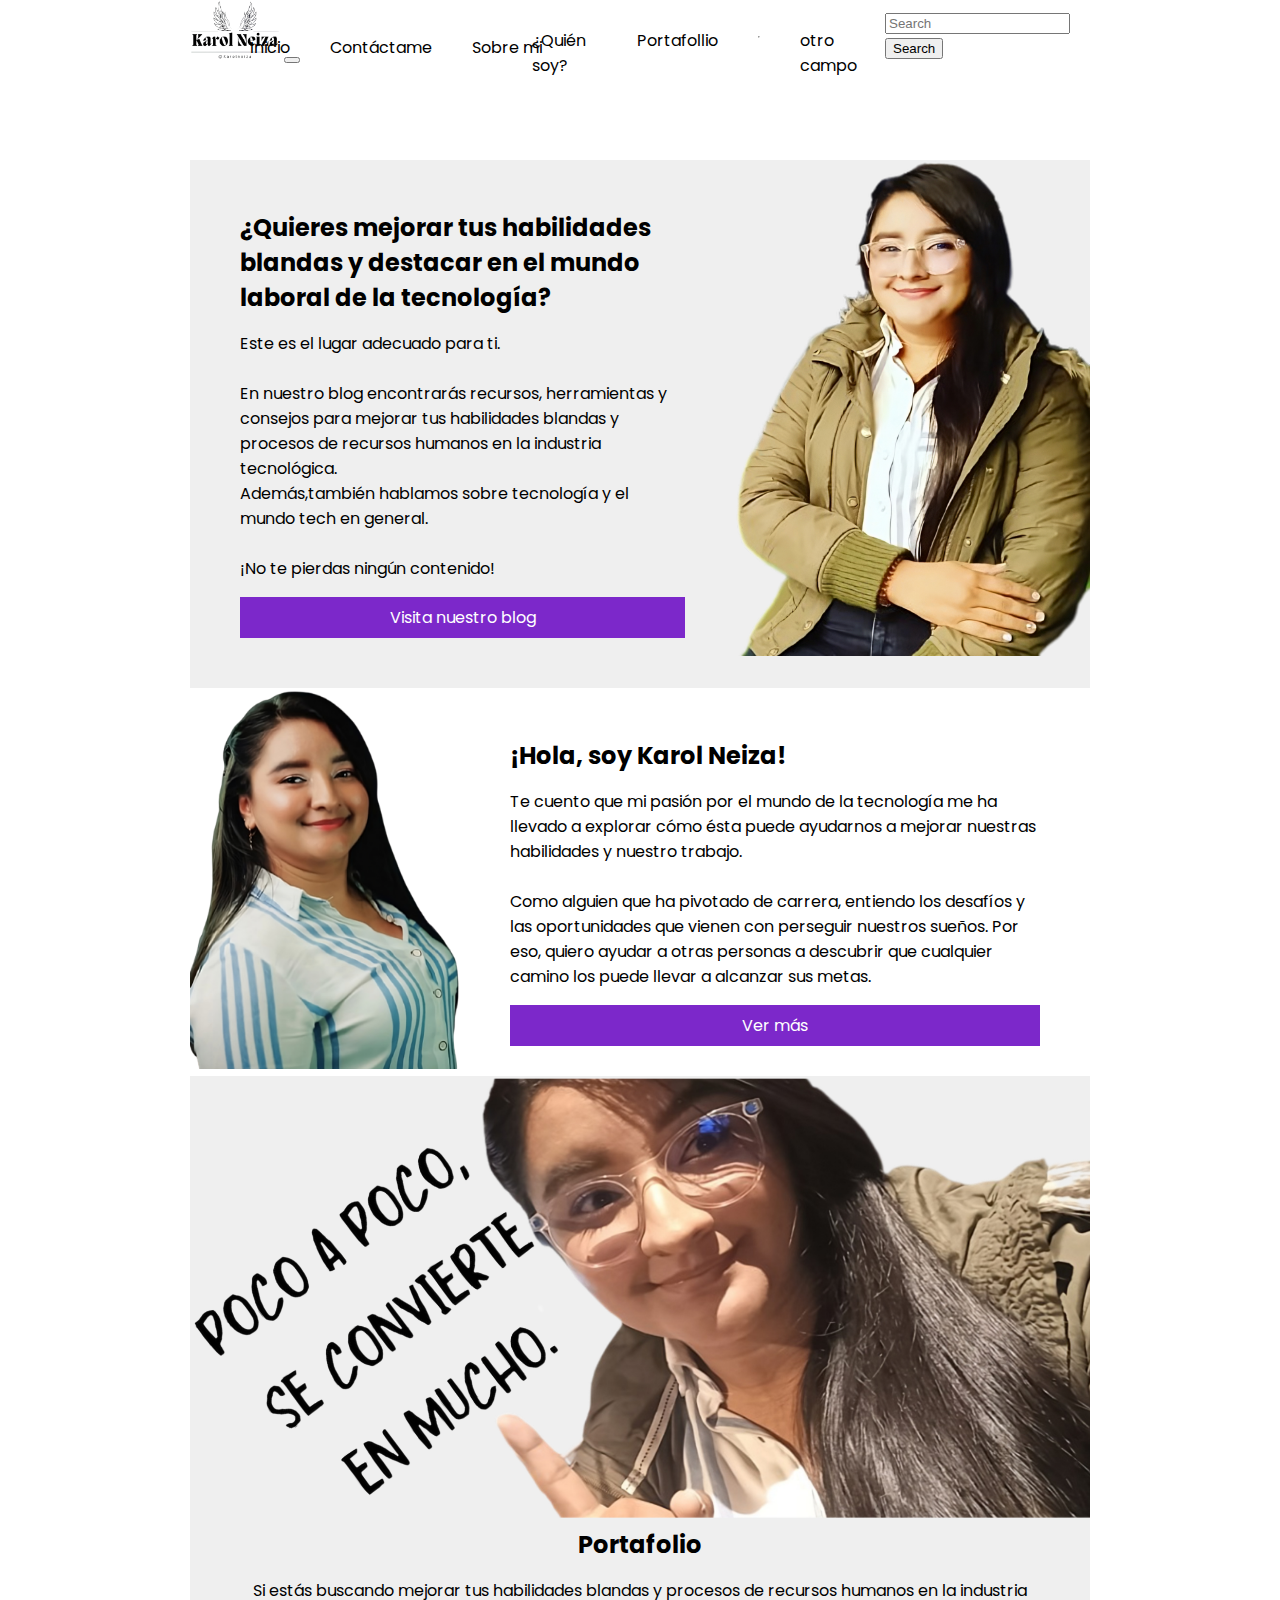
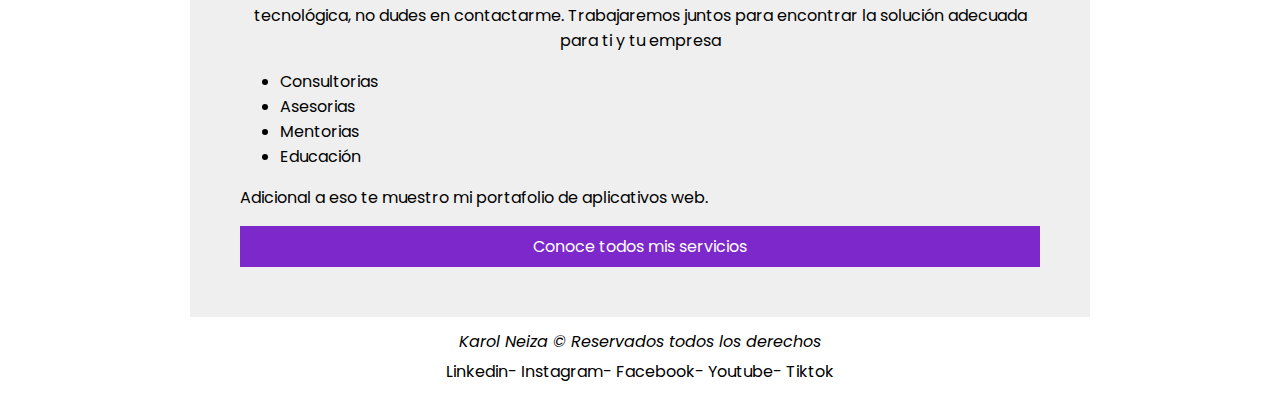
==== index.html @ 18dbb73e "Pagina karol neiza sin formulario" ====
<!DOCTYPE html>
<html lang="en">

<head>
    <meta charset="UTF-8">
    <meta http-equiv="X-UA-Compatible" content="IE=edge">
    <meta name="viewport" content="width=device-width, initial-scale=1.0">
    <title>Document</title>
    <!-- Responsive boostrap -->
    <link href="https://cdn.jsdelivr.net/npm/bootstrap@5.3.0-alpha1/dist/css/bootstrap.min.css" rel="stylesheet" integrity="sha384-GLhlTQ8iRABdZLl6O3oVMWSktQOp6b7In1Zl3/Jr59b6EGGoI1aFkw7cmDA6j6gD" crossorigin="anonymous">
    <!-- conexion para la tipografía de la letra -->
    <link rel="preconnect" href="https://fonts.googleapis.com">
    <link rel="preconnect" href="https://fonts.gstatic.com" crossorigin>
    <link href="https://fonts.googleapis.com/css2?family=Poppins:wght@300&display=swap" rel="stylesheet">

    
    <link rel="stylesheet" href="./CSS/iniciostyle.css">
    <!-- alt + shift + f para acomodar los textos -->
    <!-- Responsive -->
    <!-- <link rel="stylesheet" href="./CSS/mq.css"> -->
</head>

<body>

    <!-- Menu de navegación -->

    <nav class="navbar navbar-expand-lg navbar-white bg-white">
        <div class="container-fluid">
          <a class="navbar-brand" href="#"><img src="./imagenes/logo.png" alt="" width="90" height="60"></a>
          <button class="navbar-toggler" type="button" data-bs-toggle="collapse" data-bs-target="#navbarSupportedContent" aria-controls="navbarSupportedContent" aria-expanded="false" aria-label="Toggle navigation">
            <span class="navbar-toggler-icon"></span>
          </button>
          <div class="collapse navbar-collapse" id="navbarSupportedContent">
            <ul class="navbar-nav me-auto mb-2 mb-lg-0">
              <li class="nav-item">
                <a class="nav-link active" aria-current="page" href="#">Inicio</a>
              </li>
              <li class="nav-item">
                <a class="nav-link" href="./pagina.html">Contáctame</a>
              </li>
              <li class="nav-item dropdown">
                <a class="nav-link dropdown-toggle" href="#" id="navbarDropdown" role="button" data-bs-toggle="dropdown" aria-expanded="false">
                  Sobre mi
                </a>
                <ul class="dropdown-menu" aria-labelledby="navbarDropdown">
                  <li><a class="dropdown-item" href="#">¿Quién soy?</a></li>
                  <li><a class="dropdown-item" href="#">Portafollio</a></li>
                  <li><hr class="dropdown-divider"></li>
                  <li><a class="dropdown-item" href="#">otro campo</a></li>

            <form class="d-flex">
              <input class="form-control me-2" type="search" placeholder="Search" aria-label="Search">
              <button class="btn btn-outline-success" type="submit">Search</button>
            </form>
            </div>
         </div>
    </nav>

    <div class="container-fluid"> 
   
        <!-- seccion 1: BLOG: imagen, articulo y boton -->
   
        <section class="seccion1">
   
   
           <article class="textoblog">
   
               <div>
                 <h2>¿Quieres mejorar tus habilidades blandas y destacar en el mundo laboral de la tecnología?</h2>
               
                <p>Este es el lugar adecuado para ti.
                   <br>
                   <br>
                   En nuestro blog encontrarás recursos, herramientas y consejos para mejorar tus habilidades blandas y procesos de recursos humanos en la industria tecnológica.
                   <br>
                   Además,también hablamos sobre tecnología y el mundo tech en general.
                   <br>
                   <br>
                    ¡No te pierdas ningún contenido!</p>
                   
               </div>
               
               <div class="botonblog">
                   <a href="">Visita nuestro blog</a>
               </div>       
           </article>
           <figure class="img-art">
             <img src="./imagenes/blog.png" alt=""> 
           </figure>          
        </section>
   
        <!-- seccion 2: SOBRE MI: imagen, texto y botón -->
   
        <section class="seccion2">
   
           <figure class="img-art">
             <img src="./imagenes/karolneiza.png" alt="">
           </figure>
   
           <article class="textosobremi">
           
           <div>
               <h2>¡Hola, soy Karol Neiza!</h2>
               <p><!-- Soy docente y psicóloga con más de 6 años de experiencia en el área educativa y apasionada por el
                   aprendizaje continuo, el desarrollo personal y los recursos humanos. Como docente y psicóloga, he
                   desarrollado habilidades en la selección, evaluación y mentoría de habilidades blandas y RRHH en el
                   mundo tech. -->
   
                   Te cuento que mi pasión por el mundo de la tecnología me ha llevado a explorar cómo ésta puede ayudarnos a mejorar
                   nuestras habilidades y nuestro trabajo.
                   <br>
                   <br>
                   Como alguien que ha pivotado de carrera, entiendo los desafíos y las oportunidades que vienen con
                   perseguir nuestros sueños. Por eso, quiero ayudar a otras personas a descubrir que cualquier camino los
                   puede llevar a alcanzar sus metas.
               </p>
               <div class="botonsobremi">
                   <a href="">
                       Ver más
                   </a>
               </div>
           </div>
           </article>  
   
        </section>
   
   
        <!-- seccion 3: PORTAFOLIO: imagen texto  y boton -->
        <section class="seccion3">
           <figure class="img-art">
             <img src="./imagenes/portafolio.png" alt="">
          </figure>
                 
        <div class="cont-art">
             <h2> Portafolio</h2>
               <p>
                  Si estás buscando mejorar tus habilidades blandas y procesos de recursos humanos en la industria
                  tecnológica, no dudes en contactarme. Trabajaremos juntos para encontrar la solución adecuada para ti y tu empresa
                 <ul class="servicios"> <!-- listas desordenadas  -->
                           <li>Consultorias</li>
                           <li>Asesorias</li>
                           <li>Mentorias</li>
                           <li>Educación</li>
                 </ul>
                  <p class="parrafo-final">
                   Adicional a eso te muestro mi portafolio de aplicativos web.
                  </p>
                 
              </p>
                     <div class="botonportafolio">
                         <a href=""> Conoce todos mis servicios
                         </a>
                      </div>     
        </div>     
          
        </section>
   
        <!-- Pie de pagina -->
   
         <footer>
              <address>Karol Neiza © Reservados todos los derechos</address>
   
              <div>
                <a href="https://www.linkedin.com/in/karolneiza/">Linkedin</a>-
                <a href="https://www.instagram.com/karolneiza/">Instagram</a>-
                <a href="https://www.facebook.com/karolneizag/">Facebook</a>-
                <a href="http://youtube.com/@karolneiza">Youtube</a>-
                <a href="https://www.tiktok.com/@karolneiza">Tiktok</a>
             </div>
        </footer>
    </div>


  </body>

</html>
---- CSS/iniciostyle.css ----
/* Estilos del header y generales */
body {
    font-family: 'Poppins', sans-serif; /* Fuente de la tipografia */
    max-width: 900px; /* Ancho maximo */
    margin: 0 auto; /* Margen */
}

nav{
    width: 100%; /* Ancho */
    height: 160px;/* Alto */
    background-color: white; /* Color de fondo */
}

nav ul li{
    list-style-type: none;
    display: inline-block; 
    transition: 0.8s all;
    padding: 18px 20px;
}

nav ul li:hover{ /* Este es para hacer la transición de color*/
    background-color: rgb(248, 209, 255);
}

.img-logo{
    width: 160px;/* Ancho */
    padding: 10px;
    padding-right: 5%;
}

nav ul{
    display: inline-flex;
    position: relative;
    top: -50px;
}
nav ul li a{
    text-decoration: none; /* Decoración dde texto */
    color: black; /* Color de letra */
}

h2,figure,ul{
    margin: 0;
}

img{
    max-width: 100%;
}

/* Estilos de la SECCION 1 */

.img-art{
    max-width: 100%;
}

.cont-art{
    width: 740px;
    vertical-align: top;
}

.seccion1{
    display: flex;
    justify-content: space-between;
    background-color: rgb(239, 239, 239);
}

.imagenblog{
    width: 40%;
    height: 50%;
    padding: -50px;
}


.textoblog{
    width: 150%;
    padding: 50px;
    vertical-align: top;
}

article{
    padding: 30px;
}

.textoblog, .imagenblog{
    display: inline-block;
}
.botonblog{
    text-align: center; /* Alinear el texto */
    background-color: rgb(124, 40, 202);
    padding: 8px;
}
.botonblog a{
    text-decoration: none;
    color: white;
}
.botonblog:hover{
    background-color: rgb(47, 57, 200);
}

/* Estilos de la SECCION 2 */

.seccion2{
    display: flex;
    justify-content: space-between;
}

.img-art{
    max-width: 100%;
    padding: 0%;
}

.cont-art{
    width: 600px;
    vertical-align: top;
}


.imagensobremi{
    width: 200%;
    height: 30%;
    padding: 0%;
}


.textosobremi{
    width: 80%;
   /*  vertical-align: top; */
    padding-bottom: 0%;
}

article{
    padding: 50px;
}

.textosobremi, .imagensobremi{
    display: inline-block;
}
.botonsobremi{
    text-align: center; /* Alinear el texto */
    background-color: rgb(124, 40, 202);
    padding: 8px;
}

.botonsobremi a{
    text-decoration: none;
    color: white;
}

.botonsobremi:hover{
    background-color: rgb(47, 57, 200);
     }

/* Estilos de la SECCION 3 */

.seccion3{
    display: flex; 
    flex-direction: column;
    justify-content: space-between; 
    background-color: rgb(239, 239, 239);
}
/* Articles */

.img-art{
    max-width: 100%;
}

.cont-art{
    width: 800px;
    vertical-align: top;
    text-align: center;
    padding: 50px;
    padding-top: 0%;
}

.servicios{
    text-align: justify;
}

.parrafo-final{
    text-align: justify;
}

/* Boton del portafolio */

.botonportafolio{
    text-align: center; /* Alinear el texto */
    background-color: rgb(124, 40, 202);
    padding: 8px;
}

.botonportafolio a{
    text-decoration: none;
    color: white;
}

.botonportafolio:hover{
    background-color: rgb(47, 57, 200);
     }

/* Pie de pagina */

footer{
    background-color: white; /* Color de fondo */
    color: black;
    line-height: 30px;
    text-align: center;
    padding: 10px;
}

footer div a{
    text-decoration: none;
    color: black;
}
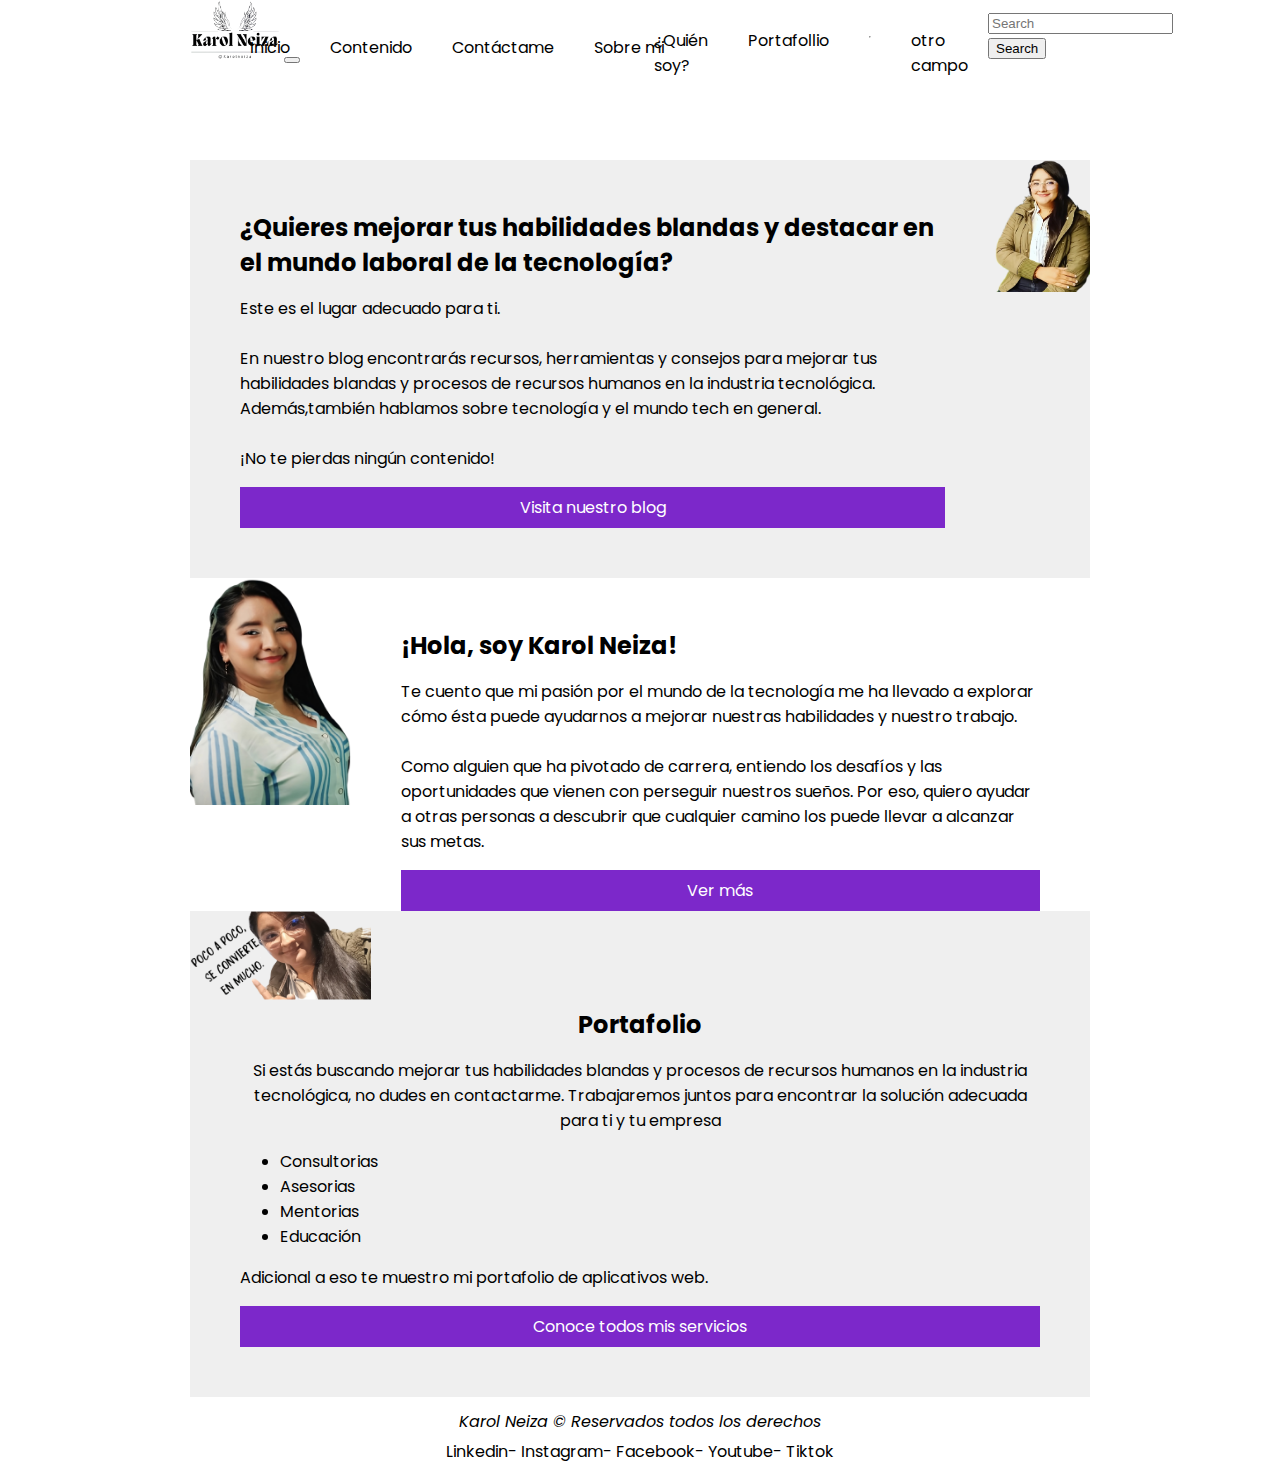
==== commit fe601659: "Proyecto final" ====
--- a/index.html
+++ b/index.html
@@ -7,13 +7,14 @@
     <meta name="viewport" content="width=device-width, initial-scale=1.0">
     <title>Document</title>
     <!-- Responsive boostrap -->
-    <link href="https://cdn.jsdelivr.net/npm/bootstrap@5.3.0-alpha1/dist/css/bootstrap.min.css" rel="stylesheet" integrity="sha384-GLhlTQ8iRABdZLl6O3oVMWSktQOp6b7In1Zl3/Jr59b6EGGoI1aFkw7cmDA6j6gD" crossorigin="anonymous">
+    <link href="https://cdn.jsdelivr.net/npm/bootstrap@5.3.0-alpha1/dist/css/bootstrap.min.css" rel="stylesheet"
+        integrity="sha384-GLhlTQ8iRABdZLl6O3oVMWSktQOp6b7In1Zl3/Jr59b6EGGoI1aFkw7cmDA6j6gD" crossorigin="anonymous">
     <!-- conexion para la tipografía de la letra -->
     <link rel="preconnect" href="https://fonts.googleapis.com">
     <link rel="preconnect" href="https://fonts.gstatic.com" crossorigin>
     <link href="https://fonts.googleapis.com/css2?family=Poppins:wght@300&display=swap" rel="stylesheet">
 
-    
+
     <link rel="stylesheet" href="./CSS/iniciostyle.css">
     <!-- alt + shift + f para acomodar los textos -->
     <!-- Responsive -->
@@ -26,151 +27,173 @@
 
     <nav class="navbar navbar-expand-lg navbar-white bg-white">
         <div class="container-fluid">
-          <a class="navbar-brand" href="#"><img src="./imagenes/logo.png" alt="" width="90" height="60"></a>
-          <button class="navbar-toggler" type="button" data-bs-toggle="collapse" data-bs-target="#navbarSupportedContent" aria-controls="navbarSupportedContent" aria-expanded="false" aria-label="Toggle navigation">
-            <span class="navbar-toggler-icon"></span>
-          </button>
-          <div class="collapse navbar-collapse" id="navbarSupportedContent">
-            <ul class="navbar-nav me-auto mb-2 mb-lg-0">
-              <li class="nav-item">
-                <a class="nav-link active" aria-current="page" href="#">Inicio</a>
-              </li>
-              <li class="nav-item">
-                <a class="nav-link" href="./pagina.html">Contáctame</a>
-              </li>
-              <li class="nav-item dropdown">
-                <a class="nav-link dropdown-toggle" href="#" id="navbarDropdown" role="button" data-bs-toggle="dropdown" aria-expanded="false">
-                  Sobre mi
-                </a>
-                <ul class="dropdown-menu" aria-labelledby="navbarDropdown">
-                  <li><a class="dropdown-item" href="#">¿Quién soy?</a></li>
-                  <li><a class="dropdown-item" href="#">Portafollio</a></li>
-                  <li><hr class="dropdown-divider"></li>
-                  <li><a class="dropdown-item" href="#">otro campo</a></li>
+            <a class="navbar-brand" href="#"><img src="./imagenes/logo.png" alt="" width="90" height="60"></a>
+            <button class="navbar-toggler" type="button" data-bs-toggle="collapse"
+                data-bs-target="#navbarSupportedContent" aria-controls="navbarSupportedContent" aria-expanded="false"
+                aria-label="Toggle navigation">
+                <span class="navbar-toggler-icon"></span>
+            </button>
+            <div class="collapse navbar-collapse" id="navbarSupportedContent">
+                <ul class="navbar-nav me-auto mb-2 mb-lg-0">
+                    <li class="nav-item">
+                        <a class="nav-link active" aria-current="page" href="#">Inicio</a>
+                    </li>
+                    <li class="nav-item">
+                        <a class="nav-link" href="./pagina.php">Contenido</a>
+                    </li>
+                    <li class="nav-item">
+                        <a class="nav-link" href="./clientes/formulario.php">Contáctame</a>
+                    </li>
+                    <li class="nav-item dropdown">
+                        <a class="nav-link dropdown-toggle" href="#" id="navbarDropdown" role="button" 
+                            data-bs-toggle="dropdown" aria-expanded="false">
+                            Sobre mi
+                        </a>
+                        <ul class="dropdown-menu" aria-labelledby="navbarDropdown">
+                            <li><a class="dropdown-item" href="#">¿Quién soy?</a></li>
+                            <li><a class="dropdown-item" href="#">Portafollio</a></li>
+                            <li>
+                                <hr class="dropdown-divider">
+                            </li>
+                            <li><a class="dropdown-item" href="#">otro campo</a></li>
 
-            <form class="d-flex">
-              <input class="form-control me-2" type="search" placeholder="Search" aria-label="Search">
-              <button class="btn btn-outline-success" type="submit">Search</button>
-            </form>
+                            <form class="d-flex">
+                                <input class="form-control me-2" type="search" placeholder="Search" aria-label="Search">
+                                <button class="btn btn-outline-success" type="submit">Search</button>
+                            </form>
             </div>
-         </div>
+        </div>
     </nav>
 
-    <div class="container-fluid"> 
-   
-        <!-- seccion 1: BLOG: imagen, articulo y boton -->
-   
-        <section class="seccion1">
-   
-   
-           <article class="textoblog">
-   
-               <div>
-                 <h2>¿Quieres mejorar tus habilidades blandas y destacar en el mundo laboral de la tecnología?</h2>
-               
-                <p>Este es el lugar adecuado para ti.
-                   <br>
-                   <br>
-                   En nuestro blog encontrarás recursos, herramientas y consejos para mejorar tus habilidades blandas y procesos de recursos humanos en la industria tecnológica.
-                   <br>
-                   Además,también hablamos sobre tecnología y el mundo tech en general.
-                   <br>
-                   <br>
-                    ¡No te pierdas ningún contenido!</p>
-                   
-               </div>
-               
-               <div class="botonblog">
-                   <a href="">Visita nuestro blog</a>
-               </div>       
-           </article>
-           <figure class="img-art">
-             <img src="./imagenes/blog.png" alt=""> 
-           </figure>          
-        </section>
-   
-        <!-- seccion 2: SOBRE MI: imagen, texto y botón -->
-   
-        <section class="seccion2">
-   
-           <figure class="img-art">
-             <img src="./imagenes/karolneiza.png" alt="">
-           </figure>
-   
-           <article class="textosobremi">
-           
-           <div>
-               <h2>¡Hola, soy Karol Neiza!</h2>
-               <p><!-- Soy docente y psicóloga con más de 6 años de experiencia en el área educativa y apasionada por el
+    <section class=" py-4 text-sm-center text-md-center text-lg-center text-xl-center " >
+        <div class="container-fluid ">
+
+
+          <!-- seccion 1: BLOG: imagen, articulo y boton -->
+
+           <section class="row content seccion1">
+                <article class="textoblog col-sm-12 col-md-6 col-lg-3">
+
+                    <div>
+                        <h2 class="display-6">¿Quieres mejorar tus habilidades blandas y destacar en el mundo laboral de la tecnología?</h2>
+
+                        <p class="py-3">Este es el lugar adecuado para ti.
+                            <br>
+                            <br>
+                            En nuestro blog encontrarás recursos, herramientas y consejos para mejorar tus habilidades
+                            blandas y procesos de recursos humanos en la industria tecnológica.
+                            <br>
+                            Además,también hablamos sobre tecnología y el mundo tech en general.
+                            <br>
+                            <br>
+                            ¡No te pierdas ningún contenido!
+                        </p>
+
+                    </div>
+
+                    <div class="botonblog col-sm-12 col-md-6 col-lg-3">
+                        <a href="">Visita nuestro blog</a>
+                    </div>
+
+                </article>
+                <figure class="img-art col-sm-12 col-md-6 col-lg-3">
+                    <img src="./imagenes/blog.png" alt="icono" width="181" class="img-fluid mx-auto py-5">
+                </figure>
+
+           </section>
+
+         <!-- seccion 2: SOBRE MI: imagen, texto y botón -->
+
+         <section class="row content seccion2">
+
+            <figure class="img-art col-sm-12 col-md-6 col-lg-3">
+                <img src="./imagenes/karolneiza.png" alt="icono" width="181" class="img-fluid mx-auto py-5">
+            </figure>
+
+            <article class="textosobremi col-sm-12 col-md-6 col-lg-3">
+
+                <div>
+                    <h2 class="display-6">¡Hola, soy Karol Neiza!</h2>
+                    <p class="py-3">
+                        <!-- Soy docente y psicóloga con más de 6 años de experiencia en el área educativa y apasionada por el
                    aprendizaje continuo, el desarrollo personal y los recursos humanos. Como docente y psicóloga, he
                    desarrollado habilidades en la selección, evaluación y mentoría de habilidades blandas y RRHH en el
                    mundo tech. -->
-   
-                   Te cuento que mi pasión por el mundo de la tecnología me ha llevado a explorar cómo ésta puede ayudarnos a mejorar
-                   nuestras habilidades y nuestro trabajo.
-                   <br>
-                   <br>
-                   Como alguien que ha pivotado de carrera, entiendo los desafíos y las oportunidades que vienen con
-                   perseguir nuestros sueños. Por eso, quiero ayudar a otras personas a descubrir que cualquier camino los
-                   puede llevar a alcanzar sus metas.
-               </p>
-               <div class="botonsobremi">
-                   <a href="">
-                       Ver más
-                   </a>
-               </div>
-           </div>
-           </article>  
-   
-        </section>
-   
-   
-        <!-- seccion 3: PORTAFOLIO: imagen texto  y boton -->
-        <section class="seccion3">
-           <figure class="img-art">
-             <img src="./imagenes/portafolio.png" alt="">
-          </figure>
-                 
-        <div class="cont-art">
-             <h2> Portafolio</h2>
-               <p>
-                  Si estás buscando mejorar tus habilidades blandas y procesos de recursos humanos en la industria
-                  tecnológica, no dudes en contactarme. Trabajaremos juntos para encontrar la solución adecuada para ti y tu empresa
-                 <ul class="servicios"> <!-- listas desordenadas  -->
-                           <li>Consultorias</li>
-                           <li>Asesorias</li>
-                           <li>Mentorias</li>
-                           <li>Educación</li>
-                 </ul>
-                  <p class="parrafo-final">
-                   Adicional a eso te muestro mi portafolio de aplicativos web.
-                  </p>
-                 
-              </p>
-                     <div class="botonportafolio">
-                         <a href=""> Conoce todos mis servicios
-                         </a>
-                      </div>     
-        </div>     
-          
-        </section>
-   
-        <!-- Pie de pagina -->
-   
+
+                        Te cuento que mi pasión por el mundo de la tecnología me ha llevado a explorar cómo ésta puede
+                        ayudarnos a mejorar
+                        nuestras habilidades y nuestro trabajo.
+                        <br>
+                        <br>
+                        Como alguien que ha pivotado de carrera, entiendo los desafíos y las oportunidades que vienen
+                        con
+                        perseguir nuestros sueños. Por eso, quiero ayudar a otras personas a descubrir que cualquier
+                        camino los
+                        puede llevar a alcanzar sus metas.
+                    </p>
+                    <div class="botonsobremi col-sm-12 col-md-6 col-lg-3">
+                        <a href="">
+                            Ver más
+                        </a>
+                    </div>
+                </div>
+            </article>
+
+         </section>
+
+
+         <!-- seccion 3: PORTAFOLIO: imagen texto  y boton -->
+           <section class="row content seccion3">
+                <figure class="img-art col-sm-12 col-md-6 col-lg-3">
+                    <img src="./imagenes/portafolio.png" alt="icono" width="181" class="img-fluid mx-auto py-5">
+                </figure>
+
+                <div class="cont-art col-sm-12 col-md-6 col-lg-3">
+                    <h2 class="display-6"> Portafolio</h2>
+                    <p class="py-3">
+                        Si estás buscando mejorar tus habilidades blandas y procesos de recursos humanos en la industria
+                        tecnológica, no dudes en contactarme. Trabajaremos juntos para encontrar la solución adecuada para
+                        ti y tu empresa
+
+                    <ul class="servicios"> <!-- listas desordenadas  -->
+                        <li>Consultorias</li>
+                        <li>Asesorias</li>
+                        <li>Mentorias</li>
+                        <li>Educación</li>
+                    </ul>
+                    <p class="parrafo-final">
+                        Adicional a eso te muestro mi portafolio de aplicativos web.
+                    </p>
+
+                    </p>
+                    <div class="botonportafolio">
+                        <a href=""> Conoce todos mis servicios
+                        </a>
+                    </div>
+                </div>
+           </section>
+
+         <!-- Pie de pagina -->
+
          <footer>
               <address>Karol Neiza © Reservados todos los derechos</address>
-   
-              <div>
-                <a href="https://www.linkedin.com/in/karolneiza/">Linkedin</a>-
-                <a href="https://www.instagram.com/karolneiza/">Instagram</a>-
-                <a href="https://www.facebook.com/karolneizag/">Facebook</a>-
-                <a href="http://youtube.com/@karolneiza">Youtube</a>-
-                <a href="https://www.tiktok.com/@karolneiza">Tiktok</a>
-             </div>
-        </footer>
-    </div>
+
+                <div>
+                    <a href="https://www.linkedin.com/in/karolneiza/">Linkedin</a>-
+                    <a href="https://www.instagram.com/karolneiza/">Instagram</a>-
+                    <a href="https://www.facebook.com/karolneizag/">Facebook</a>-
+                    <a href="http://youtube.com/@karolneiza">Youtube</a>-
+                    <a href="https://www.tiktok.com/@karolneiza">Tiktok</a>
+                </div>
+         </footer>
 
 
-  </body>
+
+        </div>
+
+    </section>
+
+
+</body>
 
 </html>